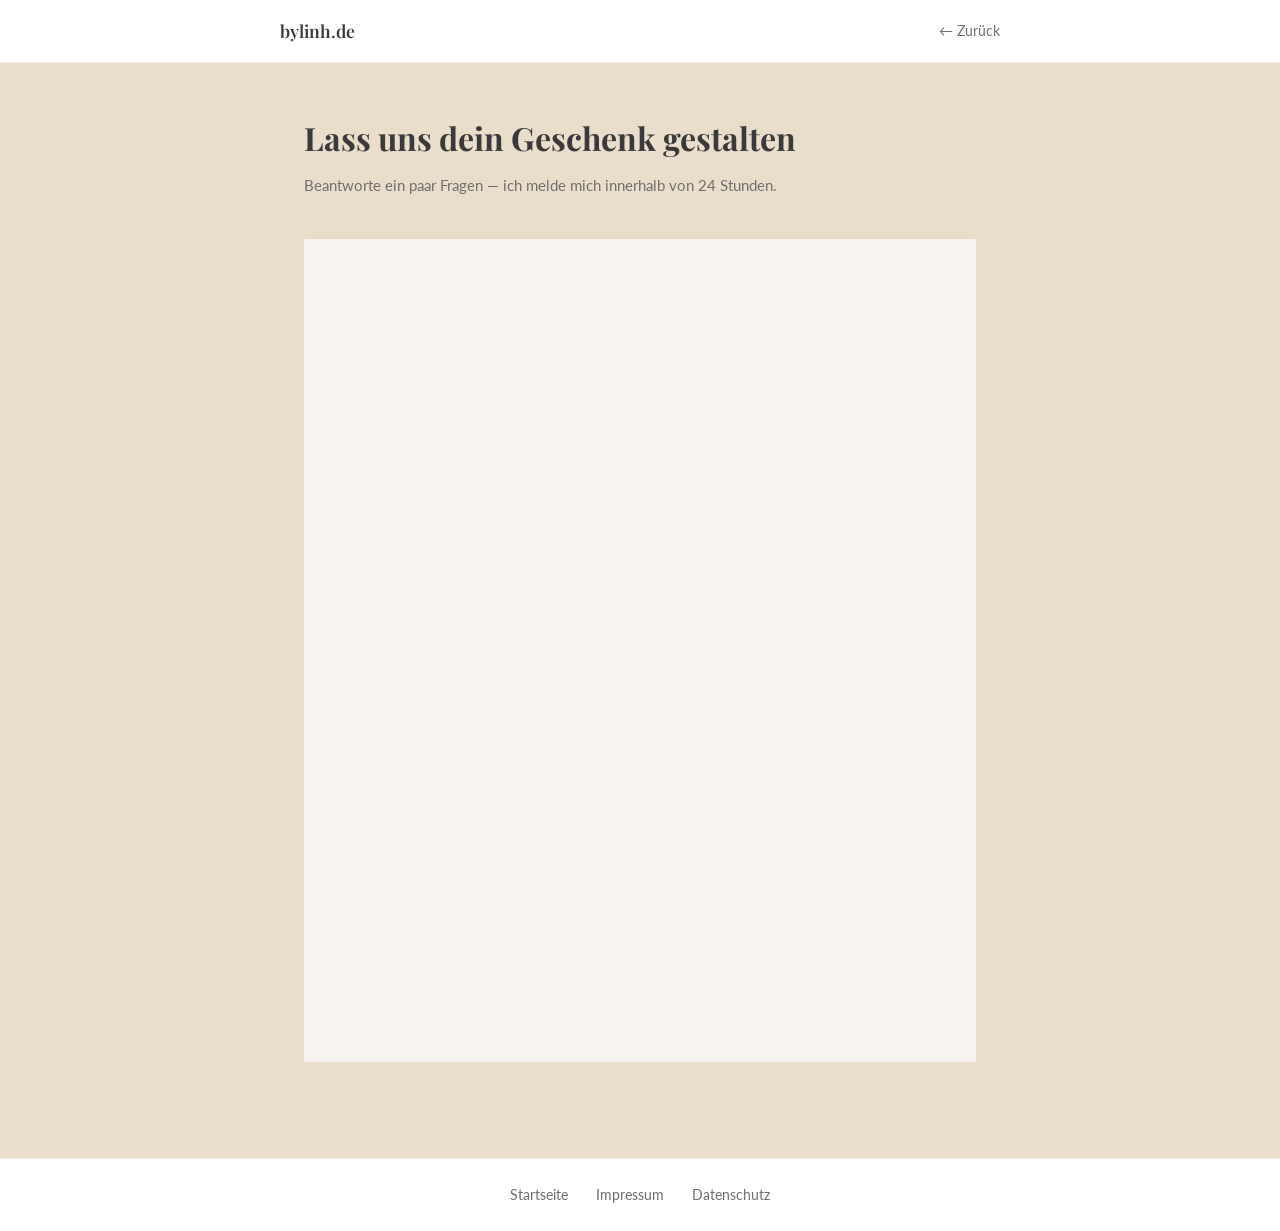
==== anfragen.html @ bba58c01 "Add anfragen.html for gift request form" ====
<!DOCTYPE html>
<html lang="de">
<head>
  <meta charset="UTF-8" />
  <meta name="viewport" content="width=device-width, initial-scale=1.0" />
  <title>Geschenk anfragen – bylinh.de</title>
  <link rel="preconnect" href="https://fonts.googleapis.com" />
  <link rel="preconnect" href="https://fonts.gstatic.com" crossorigin />
  <link href="https://fonts.googleapis.com/css2?family=Playfair+Display:wght@400;600&family=Lato:wght@300;400;700&display=swap" rel="stylesheet" />
  <style>
    *, *::before, *::after { box-sizing: border-box; margin: 0; padding: 0; }
    :root { --sand:#EADDCA; --creme:#F7F3EE; --dark:#3A3A3A; --mid:#6E6E6E; --olive:#556B2F; --terra:#C27A50; --hover-bg:#F0E8E1; --white:#FFFFFF; }
    @media (prefers-color-scheme: dark) {
      :root { --sand:#1A1612; --creme:#221E1A; --dark:#F0EBE3; --mid:#B0A898; --olive:#7A9A45; --terra:#D4926A; --hover-bg:#2A2420; --white:#2E2924; }
      nav, footer { background: #1E1A16 !important; }
    }
    body { font-family: 'Lato', sans-serif; background: var(--sand); color: var(--dark); font-size: 16px; line-height: 1.7; }
    h1, h2 { font-family: 'Playfair Display', serif; }
    a { color: var(--olive); text-decoration: none; }
    nav { background: var(--white); border-bottom: 1px solid var(--hover-bg); padding: 1rem 1.5rem; }
    .nav-inner { max-width: 720px; margin: 0 auto; display: flex; justify-content: space-between; align-items: center; }
    .nav-logo { font-family: 'Playfair Display', serif; font-size: 1.1rem; color: var(--dark); font-weight: 600; }
    .nav-back { font-size: 0.875rem; color: var(--mid); }
    .nav-back:hover { color: var(--olive); }
    main { max-width: 720px; margin: 0 auto; padding: 3rem 1.5rem; }
    h1 { font-size: 2rem; margin-bottom: 0.5rem; }
    .sub { color: var(--mid); font-size: 0.95rem; margin-bottom: 2.5rem; }
    .tally-wrap { background: var(--creme); border-radius: 2px; padding: 0.5rem; }
    footer { background: var(--white); border-top: 1px solid var(--hover-bg); padding: 1.5rem; text-align: center; font-size: 0.875rem; color: var(--mid); margin-top: 3rem; }
    footer a { color: var(--mid); margin: 0 0.75rem; }
    footer a:hover { color: var(--olive); }
  </style>
</head>
<body>
  <nav>
    <div class="nav-inner">
      <span class="nav-logo">bylinh.de</span>
      <a href="index.html" class="nav-back">← Zurück</a>
    </div>
  </nav>
  <main>
    <h1>Lass uns dein Geschenk gestalten</h1>
    <p class="sub">Beantworte ein paar Fragen — ich melde mich innerhalb von 24 Stunden.</p>
    <div class="tally-wrap">
      <iframe data-tally-src="https://tally.so/embed/wkBaRo?alignLeft=1&hideTitle=1&dynamicHeight=1" loading="lazy" width="100%" height="800" frameborder="0" marginheight="0" marginwidth="0" title="Geschenk anfragen"></iframe>
      <script>var d=document,w="https://tally.so/widgets/embed.js",v=function(){"undefined"!=typeof Tally?Tally.loadEmbeds():d.querySelectorAll("iframe[data-tally-src]:not([src])").forEach((function(e){e.src=e.dataset.tallySrc}))};if("undefined"!=typeof Tally)v();else if(d.querySelector('script[src="'+w+'"]')==null){var s=d.createElement("script");s.src=w,s.onload=v,s.onerror=v,d.body.appendChild(s);}</script>
    </div>
  </main>
  <footer>
    <a href="index.html">Startseite</a>
    <a href="impressum.html">Impressum</a>
    <a href="datenschutz.html">Datenschutz</a>
  </footer>
</body>
</html>
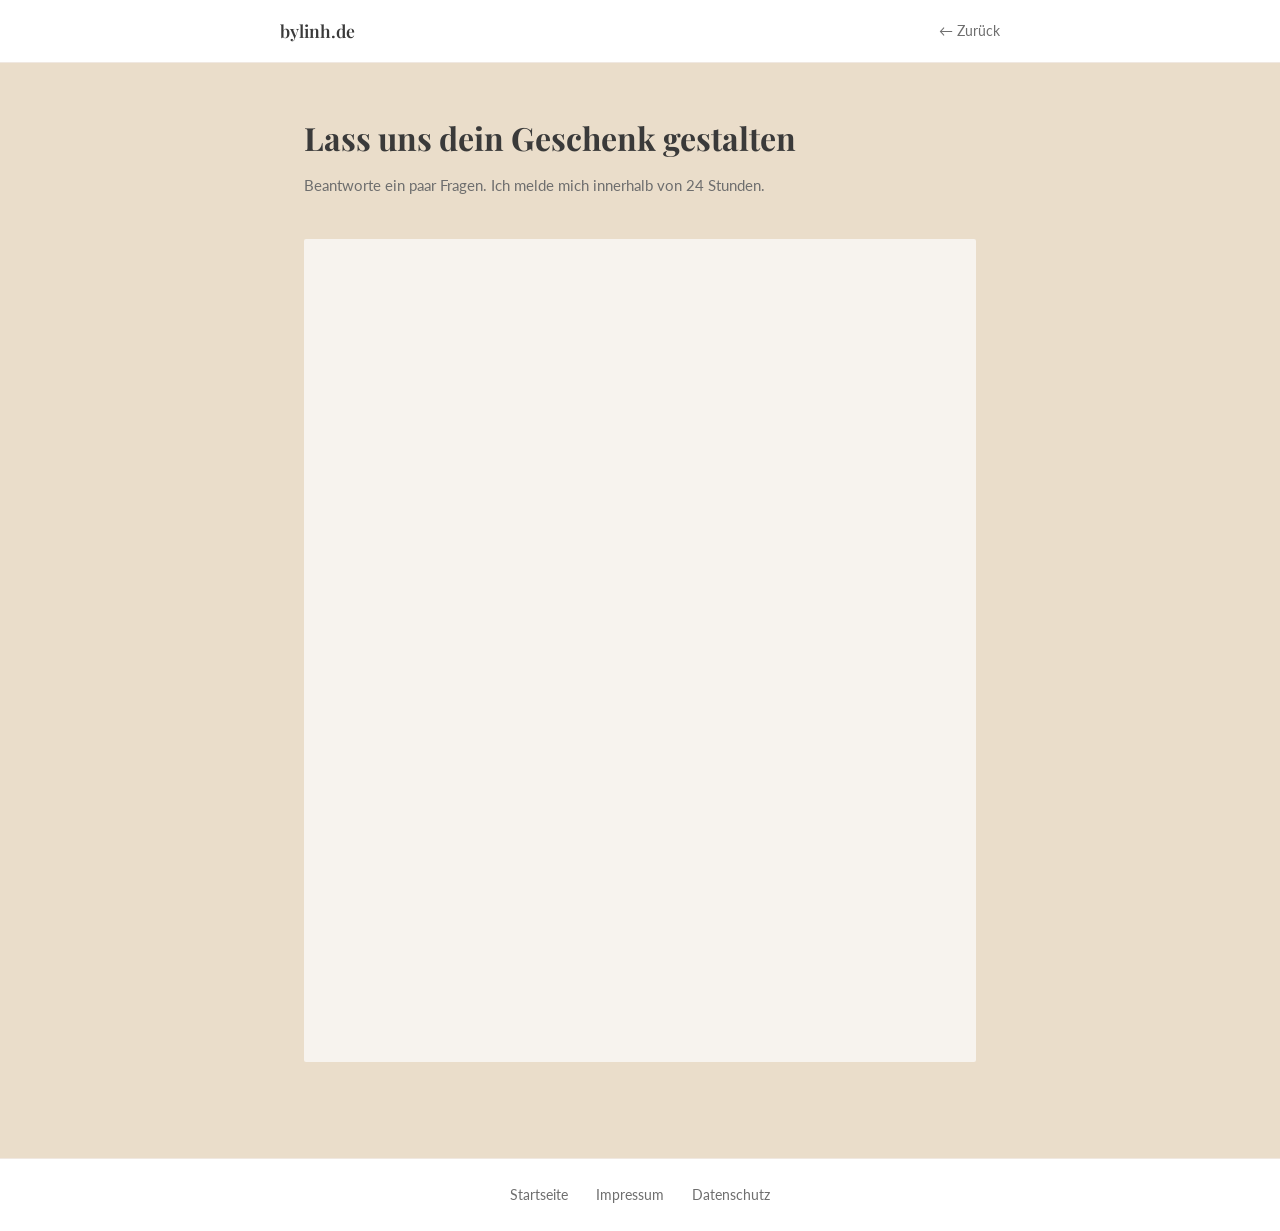
==== commit 49a586fd: "Umformulierungen und Readme" ====
--- a/anfragen.html
+++ b/anfragen.html
@@ -7,29 +7,8 @@
   <link rel="preconnect" href="https://fonts.googleapis.com" />
   <link rel="preconnect" href="https://fonts.gstatic.com" crossorigin />
   <link href="https://fonts.googleapis.com/css2?family=Playfair+Display:wght@400;600&family=Lato:wght@300;400;700&display=swap" rel="stylesheet" />
-  <style>
-    *, *::before, *::after { box-sizing: border-box; margin: 0; padding: 0; }
-    :root { --sand:#EADDCA; --creme:#F7F3EE; --dark:#3A3A3A; --mid:#6E6E6E; --olive:#556B2F; --terra:#C27A50; --hover-bg:#F0E8E1; --white:#FFFFFF; }
-    @media (prefers-color-scheme: dark) {
-      :root { --sand:#1A1612; --creme:#221E1A; --dark:#F0EBE3; --mid:#B0A898; --olive:#7A9A45; --terra:#D4926A; --hover-bg:#2A2420; --white:#2E2924; }
-      nav, footer { background: #1E1A16 !important; }
-    }
-    body { font-family: 'Lato', sans-serif; background: var(--sand); color: var(--dark); font-size: 16px; line-height: 1.7; }
-    h1, h2 { font-family: 'Playfair Display', serif; }
-    a { color: var(--olive); text-decoration: none; }
-    nav { background: var(--white); border-bottom: 1px solid var(--hover-bg); padding: 1rem 1.5rem; }
-    .nav-inner { max-width: 720px; margin: 0 auto; display: flex; justify-content: space-between; align-items: center; }
-    .nav-logo { font-family: 'Playfair Display', serif; font-size: 1.1rem; color: var(--dark); font-weight: 600; }
-    .nav-back { font-size: 0.875rem; color: var(--mid); }
-    .nav-back:hover { color: var(--olive); }
-    main { max-width: 720px; margin: 0 auto; padding: 3rem 1.5rem; }
-    h1 { font-size: 2rem; margin-bottom: 0.5rem; }
-    .sub { color: var(--mid); font-size: 0.95rem; margin-bottom: 2.5rem; }
-    .tally-wrap { background: var(--creme); border-radius: 2px; padding: 0.5rem; }
-    footer { background: var(--white); border-top: 1px solid var(--hover-bg); padding: 1.5rem; text-align: center; font-size: 0.875rem; color: var(--mid); margin-top: 3rem; }
-    footer a { color: var(--mid); margin: 0 0.75rem; }
-    footer a:hover { color: var(--olive); }
-  </style>
+  <link rel="stylesheet" href="assets/css/subpage.css" />
+  <style>h1 { margin-bottom: 0.5rem; }</style>
 </head>
 <body>
   <nav>
@@ -40,7 +19,7 @@
   </nav>
   <main>
     <h1>Lass uns dein Geschenk gestalten</h1>
-    <p class="sub">Beantworte ein paar Fragen — ich melde mich innerhalb von 24 Stunden.</p>
+    <p class="sub">Beantworte ein paar Fragen. Ich melde mich innerhalb von 24 Stunden.</p>
     <div class="tally-wrap">
       <iframe data-tally-src="https://tally.so/embed/wkBaRo?alignLeft=1&hideTitle=1&dynamicHeight=1" loading="lazy" width="100%" height="800" frameborder="0" marginheight="0" marginwidth="0" title="Geschenk anfragen"></iframe>
       <script>var d=document,w="https://tally.so/widgets/embed.js",v=function(){"undefined"!=typeof Tally?Tally.loadEmbeds():d.querySelectorAll("iframe[data-tally-src]:not([src])").forEach((function(e){e.src=e.dataset.tallySrc}))};if("undefined"!=typeof Tally)v();else if(d.querySelector('script[src="'+w+'"]')==null){var s=d.createElement("script");s.src=w,s.onload=v,s.onerror=v,d.body.appendChild(s);}</script>
--- a/assets/css/subpage.css
+++ b/assets/css/subpage.css
@@ -0,0 +1,76 @@
+*, *::before, *::after { box-sizing: border-box; margin: 0; padding: 0; }
+:root { --sand:#EADDCA; --creme:#F7F3EE; --dark:#3A3A3A; --mid:#6E6E6E; --olive:#556B2F; --terra:#C27A50; --hover-bg:#F0E8E1; --white:#FFFFFF; }
+@media (prefers-color-scheme: dark) {
+  :root { --sand:#1A1612; --creme:#221E1A; --dark:#F0EBE3; --mid:#B0A898; --olive:#7A9A45; --terra:#D4926A; --hover-bg:#2A2420; --white:#2E2924; }
+  nav, footer { background: #1E1A16 !important; }
+}
+body { font-family: 'Lato', sans-serif; background: var(--sand); color: var(--dark); font-size: 16px; line-height: 1.7; }
+h1, h2 { font-family: 'Playfair Display', serif; }
+a { color: var(--olive); text-decoration: none; }
+nav { background: var(--white); border-bottom: 1px solid var(--hover-bg); padding: 1rem 1.5rem; }
+.nav-inner { max-width: 720px; margin: 0 auto; display: flex; justify-content: space-between; align-items: center; }
+.nav-logo { font-family: 'Playfair Display', serif; font-size: 1.1rem; color: var(--dark); font-weight: 600; text-decoration: none; }
+.nav-back { font-size: 0.875rem; color: var(--mid); }
+.nav-back:hover { color: var(--olive); }
+main { max-width: 720px; margin: 0 auto; padding: 3rem 1.5rem; }
+h1 { font-size: 2rem; margin-bottom: 2rem; }
+h2 { font-size: 1.1rem; margin: 1.5rem 0 0.4rem; color: var(--dark); }
+p { color: var(--mid); margin-bottom: 0.5rem; }
+ul { color: var(--mid); padding-left: 1.5rem; margin-bottom: 0.5rem; }
+ul li { margin-bottom: 0.25rem; }
+footer { background: var(--white); border-top: 1px solid var(--hover-bg); padding: 1.5rem; text-align: center; font-size: 0.875rem; color: var(--mid); margin-top: 3rem; }
+footer a { color: var(--mid); margin: 0 0.75rem; }
+footer a:hover { color: var(--olive); }
+
+/* anfragen.html */
+.sub { color: var(--mid); font-size: 0.95rem; margin-bottom: 2.5rem; }
+.tally-wrap { background: var(--creme); border-radius: 2px; padding: 0.5rem; }
+
+/* Projekt-Seiten */
+.project-meta { font-size: 0.8rem; color: var(--terra); font-weight: 700; letter-spacing: 0.06em; text-transform: uppercase; margin-bottom: 0.5rem; }
+h1.project-title { margin-bottom: 0.4rem; }
+.project-tagline { font-style: italic; color: var(--mid); margin-bottom: 2rem; }
+.project-gallery { display: grid; grid-template-columns: repeat(2, 1fr); gap: 0.75rem; margin: 0 0 2rem; }
+.project-gallery.single { grid-template-columns: 1fr; }
+.project-gallery img { width: 100%; aspect-ratio: 1; object-fit: cover; border-radius: 2px; display: block; }
+.project-gallery.wide img { aspect-ratio: 4/3; }
+.project-body { margin-bottom: 2rem; }
+.project-body p { margin-bottom: 0.75rem; }
+.project-cta { margin-top: 2.5rem; padding-top: 2rem; border-top: 1px solid var(--hover-bg); }
+.project-cta p { margin-bottom: 1rem; }
+@media (max-width: 640px) {
+  .project-gallery { grid-template-columns: 1fr; }
+}
+
+/* Karussell */
+.carousel { position: relative; overflow: hidden; border-radius: 2px; margin: 0 0 2rem; background: var(--hover-bg); }
+.carousel-track { display: flex; transition: transform 0.35s ease; }
+.carousel-track img { min-width: 100%; max-width: 100%; height: 320px; object-fit: contain; display: block; flex-shrink: 0; }
+.carousel-btn { position: absolute; top: 50%; transform: translateY(-50%); background: rgba(0,0,0,0.35); border: none; color: #fff; font-size: 2.5rem; line-height: 1; padding: 0.25rem 0.75rem; cursor: pointer; transition: background 0.2s; z-index: 1; }
+.carousel-btn:hover { background: rgba(0,0,0,0.6); }
+.carousel-prev { left: 0; border-radius: 0 2px 2px 0; }
+.carousel-next { right: 0; border-radius: 2px 0 0 2px; }
+.carousel-dots { position: absolute; bottom: 0.75rem; left: 50%; transform: translateX(-50%); display: flex; gap: 0.4rem; }
+.carousel-dot { width: 8px; height: 8px; border-radius: 50%; background: rgba(0,0,0,0.25); cursor: pointer; transition: background 0.2s; }
+.carousel-dot.active { background: var(--olive); }
+/* Desktop: Karussell standardmäßig ausblenden */
+.mobile-only { display: none; }
+
+/* Mobil: Grid ausblenden, Karussell einblenden */
+@media (max-width: 640px) {
+  .project-gallery.desktop-only { display: none; }
+  .carousel.mobile-only { display: block; }
+  .carousel-track img { height: 260px; }
+}
+
+/* Lightbox */
+.lightbox { display: none; position: fixed; inset: 0; background: rgba(0,0,0,0.92); z-index: 1000; align-items: center; justify-content: center; }
+.lightbox.open { display: flex; }
+.lightbox img { max-width: 88vw; max-height: 88vh; object-fit: contain; border-radius: 2px; cursor: default; }
+.lightbox-close { position: absolute; top: 1rem; right: 1.25rem; background: none; border: none; color: #fff; font-size: 2.25rem; line-height: 1; cursor: pointer; opacity: 0.8; }
+.lightbox-close:hover { opacity: 1; }
+.lightbox-prev, .lightbox-next { position: absolute; top: 50%; transform: translateY(-50%); background: none; border: none; color: #fff; font-size: 3.5rem; line-height: 1; cursor: pointer; padding: 0 1rem; opacity: 0.7; user-select: none; }
+.lightbox-prev { left: 0; }
+.lightbox-next { right: 0; }
+.lightbox-prev:hover, .lightbox-next:hover { opacity: 1; }
+.lightbox-counter { position: absolute; bottom: 1.25rem; left: 50%; transform: translateX(-50%); color: #fff; font-size: 0.85rem; opacity: 0.7; font-family: 'Lato', sans-serif; }
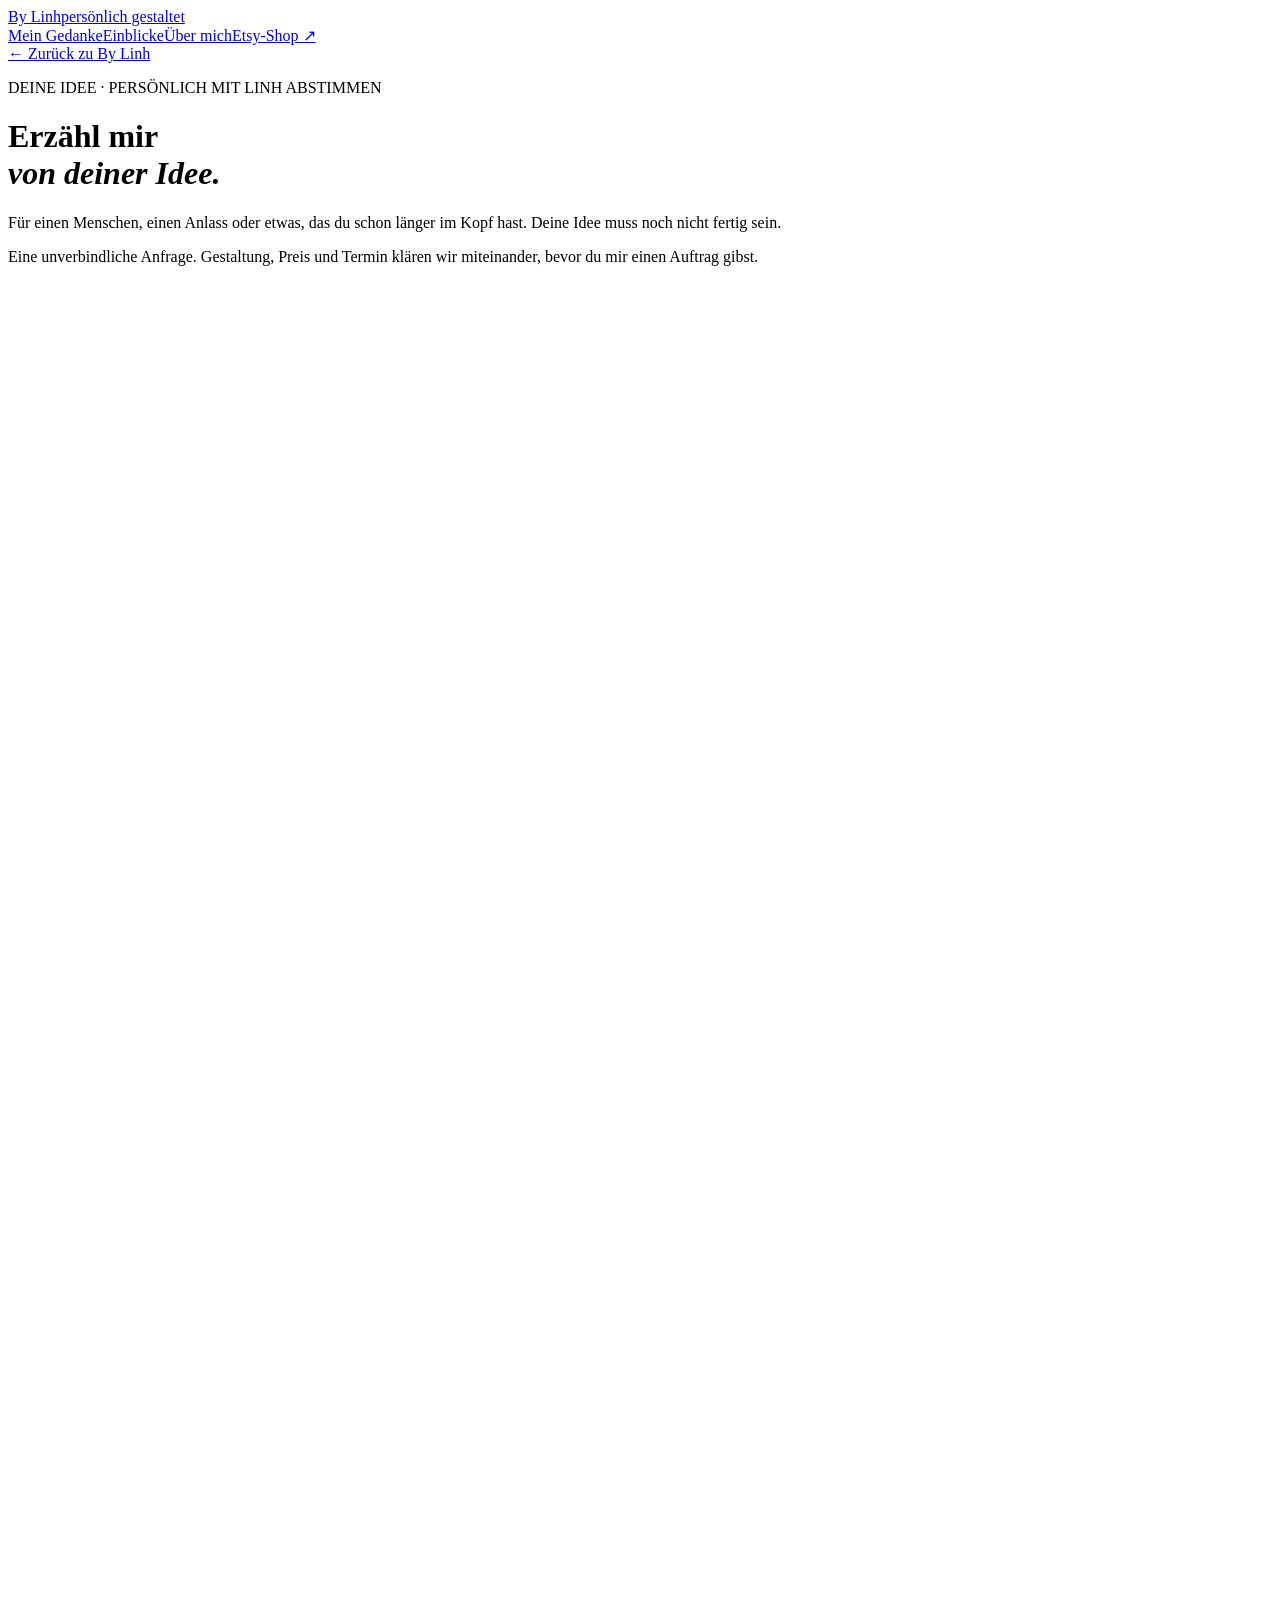
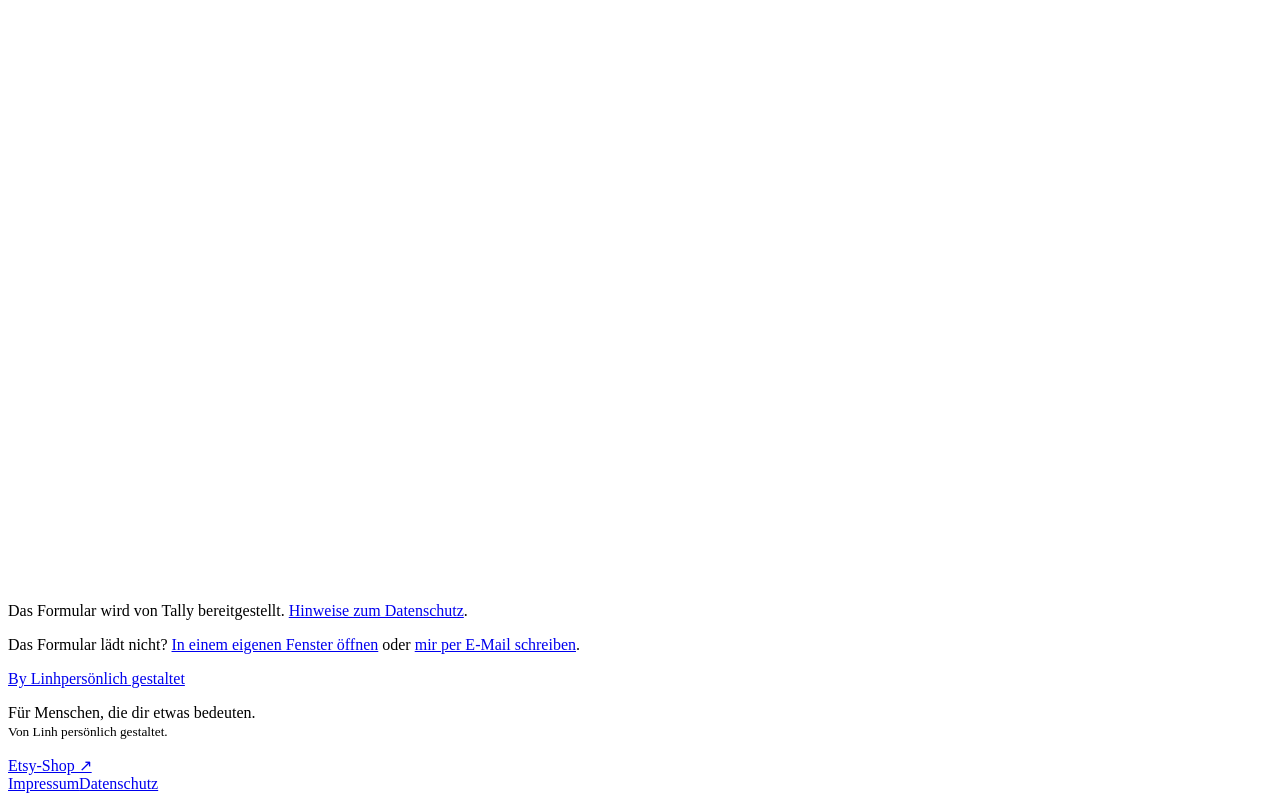
==== commit 234568c7: "Publish personal By Linh website redesign" ====
--- a/anfragen.html
+++ b/anfragen.html
@@ -1,34 +1 @@
-<!DOCTYPE html>
-<html lang="de">
-<head>
-  <meta charset="UTF-8" />
-  <meta name="viewport" content="width=device-width, initial-scale=1.0" />
-  <title>Geschenk anfragen – bylinh.de</title>
-  <link rel="preconnect" href="https://fonts.googleapis.com" />
-  <link rel="preconnect" href="https://fonts.gstatic.com" crossorigin />
-  <link href="https://fonts.googleapis.com/css2?family=Playfair+Display:wght@400;600&family=Lato:wght@300;400;700&display=swap" rel="stylesheet" />
-  <link rel="stylesheet" href="assets/css/subpage.css" />
-  <style>h1 { margin-bottom: 0.5rem; }</style>
-</head>
-<body>
-  <nav>
-    <div class="nav-inner">
-      <span class="nav-logo">bylinh.de</span>
-      <a href="index.html" class="nav-back">← Zurück</a>
-    </div>
-  </nav>
-  <main>
-    <h1>Lass uns dein Geschenk gestalten</h1>
-    <p class="sub">Beantworte ein paar Fragen. Ich melde mich innerhalb von 24 Stunden.</p>
-    <div class="tally-wrap">
-      <iframe data-tally-src="https://tally.so/embed/wkBaRo?alignLeft=1&hideTitle=1&dynamicHeight=1" loading="lazy" width="100%" height="800" frameborder="0" marginheight="0" marginwidth="0" title="Geschenk anfragen"></iframe>
-      <script>var d=document,w="https://tally.so/widgets/embed.js",v=function(){"undefined"!=typeof Tally?Tally.loadEmbeds():d.querySelectorAll("iframe[data-tally-src]:not([src])").forEach((function(e){e.src=e.dataset.tallySrc}))};if("undefined"!=typeof Tally)v();else if(d.querySelector('script[src="'+w+'"]')==null){var s=d.createElement("script");s.src=w,s.onload=v,s.onerror=v,d.body.appendChild(s);}</script>
-    </div>
-  </main>
-  <footer>
-    <a href="index.html">Startseite</a>
-    <a href="impressum.html">Impressum</a>
-    <a href="datenschutz.html">Datenschutz</a>
-  </footer>
-</body>
-</html>
+<!doctype html><html lang="de"><head><meta charset="utf-8"><meta name="viewport" content="width=device-width,initial-scale=1"><meta name="description" content="Erzähl Linh von deiner persönlichen Geschenkidee. Unverbindlich anfragen und Gestaltung, Preis und Termin gemeinsam klären."><title>Deine Idee anfragen — By Linh</title><link rel="stylesheet" href="assets/css/style.css"><link rel="stylesheet" href="assets/css/mobile.css?v=1"></head><body><header><a class="wordmark" href="index.html">By Linh<span>persönlich gestaltet</span></a><nav aria-label="Hauptnavigation"><a href="index.html#gedanke">Mein Gedanke</a><a href="index.html#arbeiten">Einblicke</a><a href="index.html#linh">Über mich</a><a class="nav-shop" href="https://bylinhde.etsy.com" target="_blank" rel="noopener">Etsy-Shop ↗</a></nav></header><main class="request-page wrap"><a class="text-link" href="index.html">← Zurück zu By Linh</a><div class="request-heading"><p class="eyebrow">DEINE IDEE · PERSÖNLICH MIT LINH ABSTIMMEN</p><h1>Erzähl mir<br><em>von deiner Idee.</em></h1><p>Für einen Menschen, einen Anlass oder etwas, das du schon länger im Kopf hast. Deine Idee muss noch nicht fertig sein.</p><p class="small-note">Eine unverbindliche Anfrage. Gestaltung, Preis und Termin klären wir miteinander, bevor du mir einen Auftrag gibst.</p></div><div class="inquiry-form"><iframe data-tally-src="https://tally.so/embed/LD9jpO?alignLeft=1&amp;hideTitle=1&amp;transparentBackground=1&amp;dynamicHeight=1" loading="lazy" width="100%" height="1900" frameborder="0" title="Deine unverbindliche Anfrage an By Linh"></iframe></div><p class="small-note">Das Formular wird von Tally bereitgestellt. <a href="datenschutz.html">Hinweise zum Datenschutz</a>.</p><p class="small-note">Das Formular lädt nicht? <a href="https://tally.so/r/LD9jpO" target="_blank" rel="noopener">In einem eigenen Fenster öffnen</a> oder <a href="mailto:bylinh.creative@gmail.com?subject=Meine%20individuelle%20Geschenkidee">mir per E-Mail schreiben</a>.</p></main><footer class="wrap"><div class="footer-top"><a class="wordmark" href="index.html">By Linh<span>persönlich gestaltet</span></a><p>Für Menschen, die dir etwas bedeuten.<br><small>Von Linh persönlich gestaltet.</small></p><a href="https://bylinhde.etsy.com" target="_blank" rel="noopener">Etsy-Shop ↗</a></div><div class="footer-bottom"><div><a href="impressum.html">Impressum</a><a href="datenschutz.html">Datenschutz</a></div></div></footer><script async src="https://tally.so/widgets/embed.js"></script></body></html>
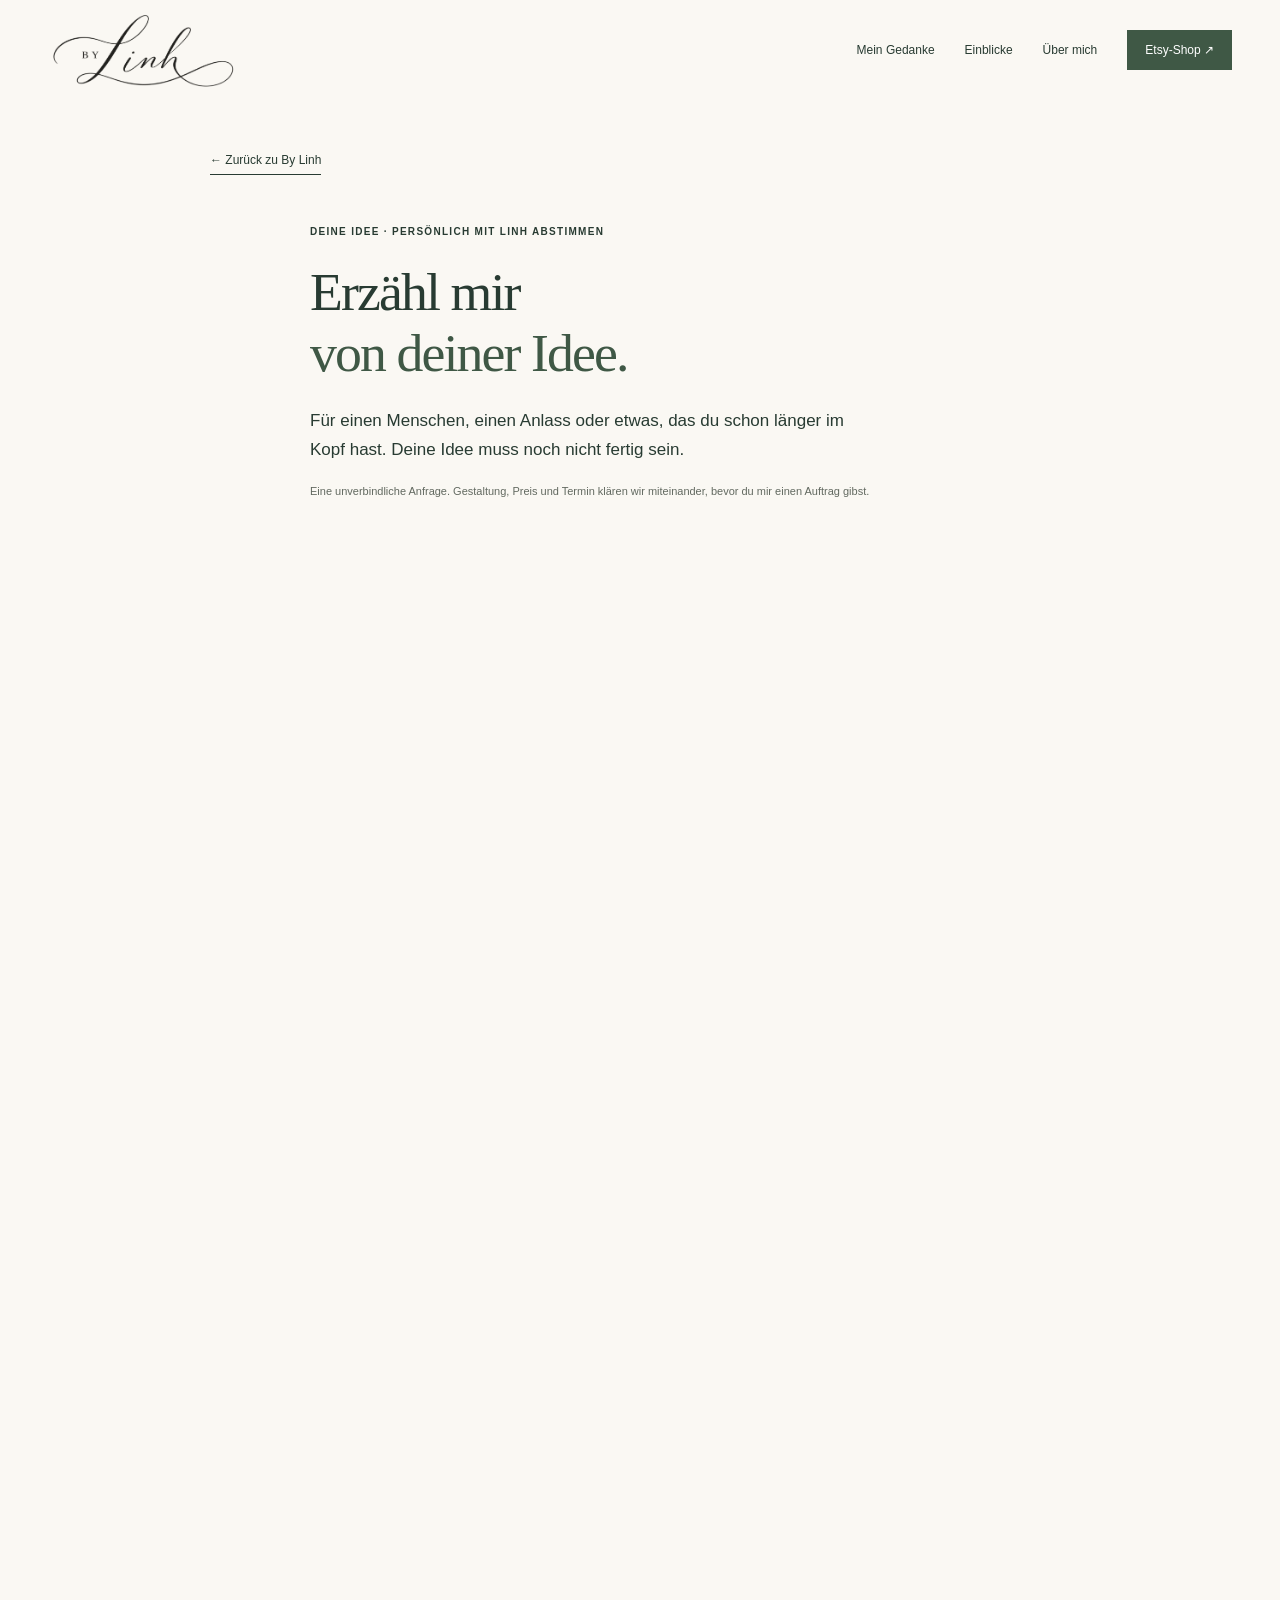
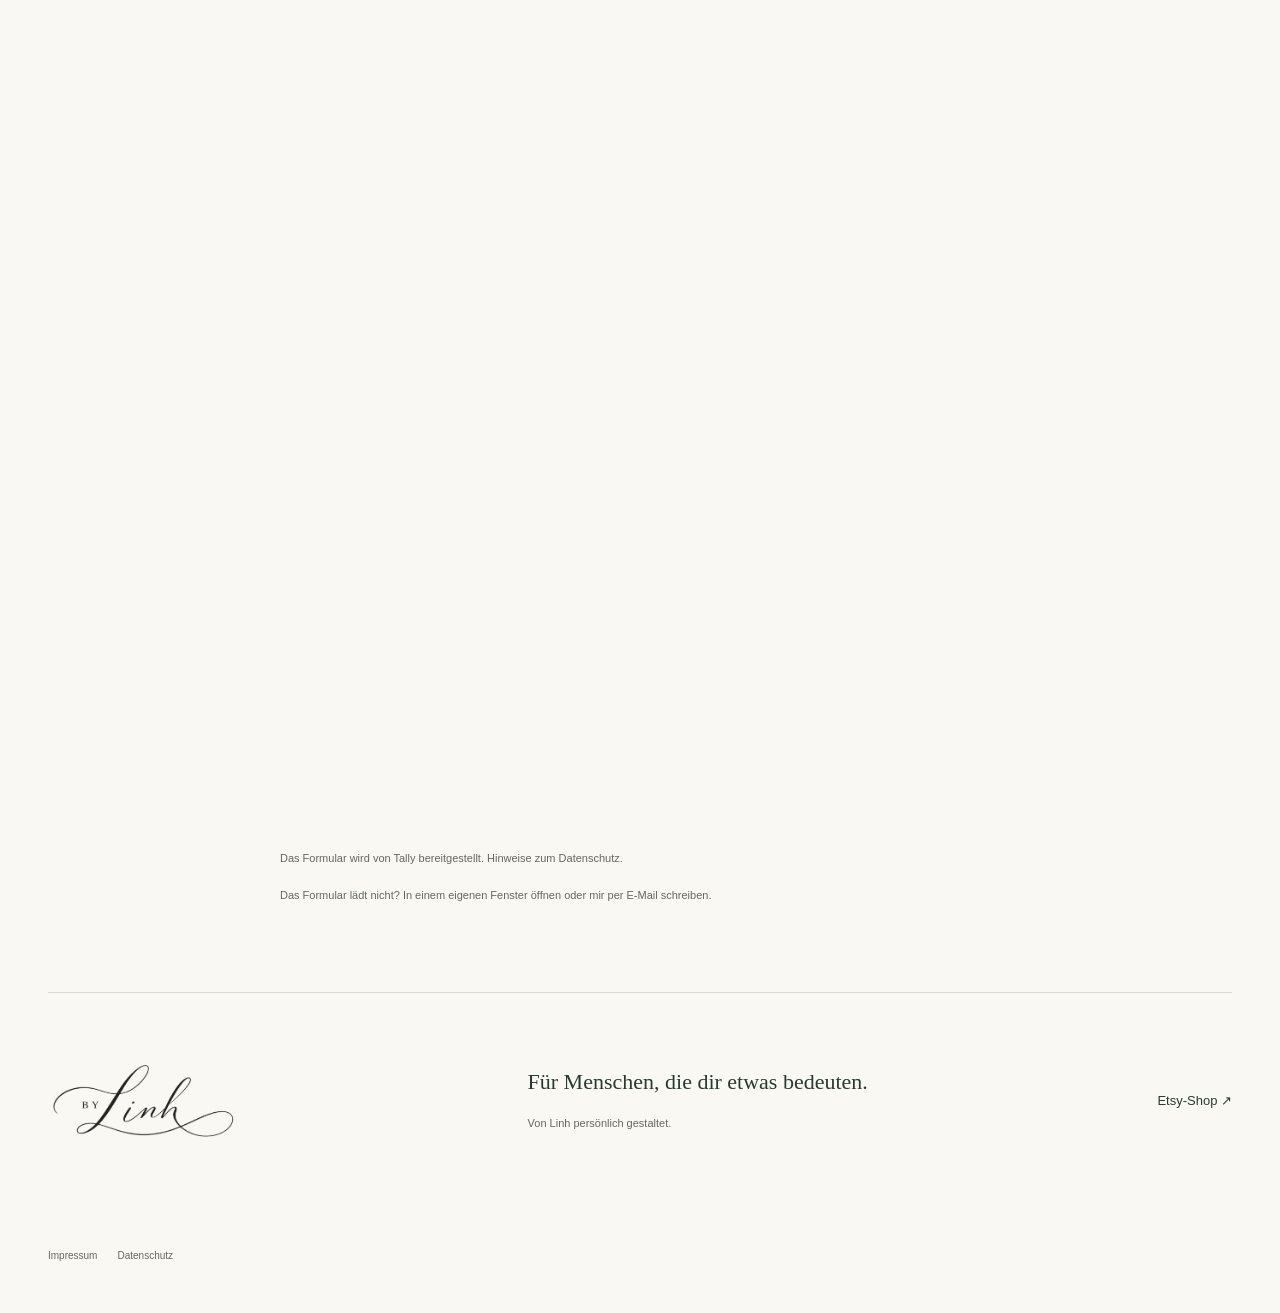
==== commit a15ba6cc: "Use supplied By Linh logo across main pages" ====
--- a/anfragen.html
+++ b/anfragen.html
@@ -1 +1 @@
-<!doctype html><html lang="de"><head><meta charset="utf-8"><meta name="viewport" content="width=device-width,initial-scale=1"><meta name="description" content="Erzähl Linh von deiner persönlichen Geschenkidee. Unverbindlich anfragen und Gestaltung, Preis und Termin gemeinsam klären."><title>Deine Idee anfragen — By Linh</title><link rel="stylesheet" href="assets/css/style.css"><link rel="stylesheet" href="assets/css/mobile.css?v=1"></head><body><header><a class="wordmark" href="index.html">By Linh<span>persönlich gestaltet</span></a><nav aria-label="Hauptnavigation"><a href="index.html#gedanke">Mein Gedanke</a><a href="index.html#arbeiten">Einblicke</a><a href="index.html#linh">Über mich</a><a class="nav-shop" href="https://bylinhde.etsy.com" target="_blank" rel="noopener">Etsy-Shop ↗</a></nav></header><main class="request-page wrap"><a class="text-link" href="index.html">← Zurück zu By Linh</a><div class="request-heading"><p class="eyebrow">DEINE IDEE · PERSÖNLICH MIT LINH ABSTIMMEN</p><h1>Erzähl mir<br><em>von deiner Idee.</em></h1><p>Für einen Menschen, einen Anlass oder etwas, das du schon länger im Kopf hast. Deine Idee muss noch nicht fertig sein.</p><p class="small-note">Eine unverbindliche Anfrage. Gestaltung, Preis und Termin klären wir miteinander, bevor du mir einen Auftrag gibst.</p></div><div class="inquiry-form"><iframe data-tally-src="https://tally.so/embed/LD9jpO?alignLeft=1&amp;hideTitle=1&amp;transparentBackground=1&amp;dynamicHeight=1" loading="lazy" width="100%" height="1900" frameborder="0" title="Deine unverbindliche Anfrage an By Linh"></iframe></div><p class="small-note">Das Formular wird von Tally bereitgestellt. <a href="datenschutz.html">Hinweise zum Datenschutz</a>.</p><p class="small-note">Das Formular lädt nicht? <a href="https://tally.so/r/LD9jpO" target="_blank" rel="noopener">In einem eigenen Fenster öffnen</a> oder <a href="mailto:bylinh.creative@gmail.com?subject=Meine%20individuelle%20Geschenkidee">mir per E-Mail schreiben</a>.</p></main><footer class="wrap"><div class="footer-top"><a class="wordmark" href="index.html">By Linh<span>persönlich gestaltet</span></a><p>Für Menschen, die dir etwas bedeuten.<br><small>Von Linh persönlich gestaltet.</small></p><a href="https://bylinhde.etsy.com" target="_blank" rel="noopener">Etsy-Shop ↗</a></div><div class="footer-bottom"><div><a href="impressum.html">Impressum</a><a href="datenschutz.html">Datenschutz</a></div></div></footer><script async src="https://tally.so/widgets/embed.js"></script></body></html>+<!doctype html><html lang="de"><head><meta charset="utf-8"><meta name="viewport" content="width=device-width,initial-scale=1"><meta name="description" content="Erzähl Linh von deiner persönlichen Geschenkidee. Unverbindlich anfragen und Gestaltung, Preis und Termin gemeinsam klären."><title>Deine Idee anfragen — By Linh</title><link rel="stylesheet" href="assets/css/style.css?v=20261118-logo"><link rel="stylesheet" href="assets/css/mobile.css?v=1"></head><body><header><a class="wordmark" href="index.html" aria-label="By Linh – Startseite"><img class="brand-logo" src="assets/images/by-linh-logo.png" width="1774" height="887" alt="By Linh"></a><nav aria-label="Hauptnavigation"><a href="index.html#gedanke">Mein Gedanke</a><a href="index.html#arbeiten">Einblicke</a><a href="index.html#linh">Über mich</a><a class="nav-shop" href="https://bylinhde.etsy.com" target="_blank" rel="noopener">Etsy-Shop ↗</a></nav></header><main class="request-page wrap"><a class="text-link" href="index.html">← Zurück zu By Linh</a><div class="request-heading"><p class="eyebrow">DEINE IDEE · PERSÖNLICH MIT LINH ABSTIMMEN</p><h1>Erzähl mir<br><em>von deiner Idee.</em></h1><p>Für einen Menschen, einen Anlass oder etwas, das du schon länger im Kopf hast. Deine Idee muss noch nicht fertig sein.</p><p class="small-note">Eine unverbindliche Anfrage. Gestaltung, Preis und Termin klären wir miteinander, bevor du mir einen Auftrag gibst.</p></div><div class="inquiry-form"><iframe data-tally-src="https://tally.so/embed/LD9jpO?alignLeft=1&amp;hideTitle=1&amp;transparentBackground=1&amp;dynamicHeight=1" loading="lazy" width="100%" height="1900" frameborder="0" title="Deine unverbindliche Anfrage an By Linh"></iframe></div><p class="small-note">Das Formular wird von Tally bereitgestellt. <a href="datenschutz.html">Hinweise zum Datenschutz</a>.</p><p class="small-note">Das Formular lädt nicht? <a href="https://tally.so/r/LD9jpO" target="_blank" rel="noopener">In einem eigenen Fenster öffnen</a> oder <a href="mailto:bylinh.creative@gmail.com?subject=Meine%20individuelle%20Geschenkidee">mir per E-Mail schreiben</a>.</p></main><footer class="wrap"><div class="footer-top"><a class="wordmark" href="index.html" aria-label="By Linh – Startseite"><img class="brand-logo" src="assets/images/by-linh-logo.png" width="1774" height="887" alt="By Linh"></a><p>Für Menschen, die dir etwas bedeuten.<br><small>Von Linh persönlich gestaltet.</small></p><a href="https://bylinhde.etsy.com" target="_blank" rel="noopener">Etsy-Shop ↗</a></div><div class="footer-bottom"><div><a href="impressum.html">Impressum</a><a href="datenschutz.html">Datenschutz</a></div></div></footer><script async src="https://tally.so/widgets/embed.js"></script></body></html>
--- a/assets/css/style.css
+++ b/assets/css/style.css
@@ -0,0 +1,56 @@
+:root{--paper:#faf8f3;--ink:#283b32;--muted:#626960;--line:#d7dbd0;--sage:#e8ece1;--olive:#3f5845;--peach:#eee1d3;--serif:Georgia,'Times New Roman',serif}*{box-sizing:border-box}html{scroll-behavior:smooth;scroll-padding-top:100px}body{margin:0;background:var(--paper);color:var(--ink);font-family:'Segoe UI',Arial,sans-serif;font-size:16px;line-height:1.7}a{color:inherit;text-decoration:none}button,a,summary{-webkit-tap-highlight-color:transparent}a:focus-visible,summary:focus-visible{outline:3px solid #9f6a40;outline-offset:5px}img{display:block;width:100%;height:100%;object-fit:cover}p{margin:0 0 1.1rem}h1,h2,h3{margin:0;font-weight:400}h1,h2{font-family:var(--serif);letter-spacing:-.045em;line-height:1.08}h1{font-size:clamp(49px,5.4vw,78px)}h2{font-size:clamp(36px,3.6vw,51px)}em{font-weight:400;color:#61765f}h3{font-size:22px;line-height:1.35}.wrap{width:min(1180px,calc(100% - 100px));margin:auto}.preview{padding:7px 30px;text-align:center;font-size:10px;letter-spacing:.12em;background:#e5e7dd;color:#465344}.preview span{margin-left:20px;letter-spacing:0}header{width:min(1300px,calc(100% - 80px));height:108px;margin:auto;display:flex;align-items:center;justify-content:space-between;border-bottom:1px solid var(--line)}.wordmark{font-family:var(--serif);font-size:38px;line-height:1;letter-spacing:-.06em}.wordmark span{display:block;font-family:'Segoe UI',sans-serif;font-size:9px;letter-spacing:.2em;margin-top:10px;text-transform:uppercase}nav{display:flex;gap:35px;align-items:center;font-size:13px}nav a:hover,.text-link:hover{color:#7e583e}.nav-shop{border-bottom:1px solid var(--ink);padding:7px 0}.hero{padding:75px 0 95px;display:grid;grid-template-columns:1.05fr 1fr;gap:70px;align-items:center}.eyebrow{font-size:10px;font-weight:650;letter-spacing:.2em;margin-bottom:26px}.hero h1{margin-bottom:26px}.hero-copy>p:not(.eyebrow):not(.small-note){max-width:445px;color:var(--muted);font-size:15px}.hero-copy p.intro{font-size:19px!important;line-height:1.65;color:var(--ink)!important}.actions{display:flex;flex-direction:column;align-items:flex-start;gap:20px;margin-top:28px}.button{display:inline-flex;align-items:center;justify-content:space-between;gap:35px;padding:16px 23px;font-size:13px;font-weight:600;border:1px solid var(--olive);transition:background .2s}.primary{background:var(--olive);color:white}.primary:hover{background:#2c4231}.text-link{font-size:13px;font-weight:650;display:inline-flex;align-items:center;gap:28px;border-bottom:1px solid;padding-bottom:4px}.small-note{font-size:11px;color:var(--muted);margin-top:17px}.hero-visual{position:relative;height:620px;margin-right:16px}.hero-visual>img{border-radius:150px 4px 4px 4px;object-position:45% 50%}.image-note{position:absolute;bottom:22px;left:-24px;background:var(--paper);padding:18px 25px;box-shadow:0 8px 30px #26352a0b;max-width:320px}.image-note span{display:block;font-size:12px;color:var(--muted)}.image-note strong{font-family:var(--serif);font-size:21px;font-weight:400}.vertical-note{position:absolute;right:-31px;top:50%;writing-mode:vertical-rl;font-size:9px;letter-spacing:.2em}.thought{padding:65px 0 85px;border-top:1px solid var(--line)}.thought h2{font-size:clamp(30px,3.5vw,49px);max-width:940px}.thought-bottom{display:flex;gap:25px;align-items:flex-start;margin-top:35px;margin-left:auto;width:54%}.thought-bottom p{font-size:14px;color:var(--muted)}.paths{background:var(--sage);padding:85px 0 95px}.section-heading{display:flex;justify-content:space-between;align-items:flex-end;gap:55px;margin-bottom:45px}.section-heading>p{max-width:340px;color:var(--muted);font-size:14px;margin:0}.path-grid{display:grid;grid-template-columns:1.5fr 1fr;gap:25px}.catalog{background:var(--paper);display:flex;flex-direction:column}.path-photo{height:330px;overflow:hidden}.path-photo img{object-position:center 50%}.path-copy{padding:30px 35px 35px}.step-label{font-size:9px;letter-spacing:.15em;display:block;margin-bottom:12px}.path-copy h3,.custom h3{font-family:var(--serif);font-size:34px;letter-spacing:-.03em;margin-bottom:15px}.path-copy p,.custom p{font-size:14px;color:var(--muted)}.path-copy .text-link{margin-top:10px}.custom{border:1px solid #bac4b4;padding:36px;display:flex;flex-direction:column;justify-content:space-between}.custom-bottom{margin-top:45px}.handwritten{font-family:var(--serif);font-style:italic;font-size:23px!important;color:var(--ink)!important;line-height:1.4}.custom small{display:block;font-size:11px;margin-top:12px;color:var(--muted)}.values{padding:100px 0;display:grid;grid-template-columns:1fr 1fr;gap:70px}.value-list article{display:flex;gap:25px;border-bottom:1px solid var(--line);padding:22px 0}.value-list article:first-child{padding-top:0}.value-list article>span{font-size:11px;color:#7e8876;padding-top:5px}.value-list h3{font-size:19px;margin-bottom:8px}.value-list p{font-size:14px;color:var(--muted);margin:0}.portfolio{padding:35px 0 95px}.project-grid{display:grid;grid-template-columns:repeat(3,1fr);gap:45px 25px}.project-grid article img{height:285px;background:var(--peach);transition:transform .4s}.project-grid article>div{padding-top:19px}.project-grid article span{font-size:9px;letter-spacing:.13em;color:var(--muted)}.project-grid h3{font-family:var(--serif);font-size:24px;margin:8px 0;letter-spacing:-.02em}.project-grid p{font-size:13px;color:var(--muted);line-height:1.55}.portfolio-end{margin-top:45px;border-top:1px solid var(--line);padding-top:30px;display:flex;justify-content:space-between;align-items:center}.portfolio-end p{font-family:var(--serif);font-size:24px;line-height:1.4;margin:0}.about{background:var(--peach);padding:85px 0}.about-grid{display:grid;grid-template-columns:.8fr 1fr;gap:110px;align-items:center}.portrait{max-width:340px}.portrait img{height:400px;object-position:center 35%;border-radius:3px 100px 3px 3px}.portrait>span{display:block;font-size:11px;margin-top:14px;color:var(--muted)}.about h2{margin-bottom:25px}.about p:not(.eyebrow){font-size:14px}.about-lead{font-family:var(--serif);font-size:23px!important;line-height:1.5}.about .text-link{margin-top:12px}.inquiry{text-align:center;padding:100px 0 85px}.inquiry-intro{max-width:620px;margin:27px auto 40px;color:var(--muted);font-size:15px}.process{display:grid;grid-template-columns:repeat(3,1fr);max-width:850px;margin:45px auto}.process>div{padding:10px 25px;border-right:1px solid var(--line)}.process>div:last-child{border:0}.process span{font-size:10px;color:#7b886e}.process h3{font-family:var(--serif);font-size:27px;margin:10px 0}.process p{font-size:13px;color:var(--muted)}.faq{max-width:800px;padding-bottom:100px}.faq h2{margin-bottom:35px}.faq details{border-bottom:1px solid var(--line);padding:20px 0}.faq summary{cursor:pointer;list-style:none;display:flex;justify-content:space-between;font-size:15px;gap:20px}.faq summary::-webkit-details-marker{display:none}.faq details[open] summary span{transform:rotate(45deg)}.faq details p{font-size:14px;max-width:690px;padding-top:16px;color:var(--muted);margin:0}.faq details a{text-decoration:underline}footer{border-top:1px solid var(--line);padding:40px 0 25px}.footer-top{display:flex;justify-content:space-between;align-items:center;gap:30px}.footer-top p{font-family:var(--serif);font-size:20px;margin:0}.footer-top>a:last-child{font-size:13px}.footer-bottom{display:flex;justify-content:space-between;margin-top:40px;font-size:10px;color:var(--muted);gap:20px}.footer-bottom div{display:flex;gap:20px}@media(min-width:1600px){.hero-visual{height:670px}}@media(max-width:1050px){.wrap{width:calc(100% - 60px)}header{width:calc(100% - 60px)}.hero{gap:40px}.hero-visual{height:590px}.project-grid article img{height:240px}.about-grid{gap:60px}}@media(max-width:760px){.wrap{width:calc(100% - 40px)}.preview{font-size:8px;padding:6px 12px}.preview span{display:none}header{width:calc(100% - 40px);height:85px}.wordmark{font-size:31px}.wordmark span{font-size:7px}nav{gap:18px;font-size:11px}nav a:first-child,nav a:nth-child(3){display:none}.hero{padding:40px 0 55px;grid-template-columns:1fr;gap:35px}.hero h1{font-size:58px}.hero h1 br:last-child{display:none}.hero-copy>p:not(.eyebrow):not(.small-note){max-width:none}.hero-visual{height:440px;margin:0 16px 0 12px}.hero-visual>img{border-top-left-radius:110px}.image-note{left:-12px;bottom:20px;padding:14px 18px}.image-note strong{font-size:20px}.eyebrow{font-size:9px;margin-bottom:20px}.thought{padding:45px 0 55px}.thought h2{font-size:32px;line-height:1.2}.thought-bottom{width:100%;margin-top:25px}.paths{padding:55px 0}.section-heading{display:block;margin-bottom:30px}.section-heading>p{max-width:none;margin-top:22px}.path-grid{grid-template-columns:1fr}.path-photo{height:300px}.path-copy{padding:26px}.custom{padding:28px}.custom-bottom{margin-top:25px}.values{grid-template-columns:1fr;padding:60px 0;gap:35px}.portfolio{padding:15px 0 55px}.project-grid{grid-template-columns:1fr 1fr;gap:25px 16px}.project-grid article img{height:200px}.project-grid article span{font-size:8px}.project-grid h3{font-size:21px}.project-grid p{font-size:12px}.portfolio-end{align-items:flex-start;gap:22px;flex-direction:column}.portfolio-end p{font-size:23px}.about{padding:55px 0}.about-grid{grid-template-columns:1fr;gap:35px}.portrait{max-width:250px}.portrait img{height:290px}.inquiry{padding:65px 0 45px}.process{grid-template-columns:1fr;text-align:left;margin:25px auto}.process>div{border-right:0;border-bottom:1px solid var(--line);padding:15px 0}.process h3{display:inline;margin-left:14px;font-size:25px}.process p{margin:7px 0 0 32px}.faq{padding-bottom:60px}.footer-top{flex-wrap:wrap}.footer-top p{width:100%;order:3;font-size:19px}.footer-bottom{flex-direction:column;margin-top:25px}.footer-bottom span{font-size:9px}}@media(max-width:390px){.hero h1{font-size:49px}.project-grid{grid-template-columns:1fr}.project-grid article img{height:310px}.hero-visual{height:370px}.button{gap:18px;padding:15px 18px}}@media(prefers-reduced-motion:reduce){html{scroll-behavior:auto}*{transition:none!important}}
+
+/* Vietnamese accents */
+.viet-greeting{font-family:var(--serif);font-size:18px!important;color:var(--ink)!important;margin-bottom:20px}.viet-greeting [lang]{font-style:italic;color:#61765f}.viet-line{display:flex;align-items:baseline;gap:20px;margin-bottom:25px}.viet-line [lang]{font-family:var(--serif);font-style:italic;font-size:26px;color:#61765f}.viet-line>span:last-child{font-size:12px;color:var(--muted)}.footer-top p [lang]{font-style:italic;color:#61765f}.footer-top p small{font-family:Segoe UI,Arial,sans-serif;font-size:11px;color:var(--muted)}@media(max-width:760px){.viet-line{align-items:flex-start;flex-direction:column;gap:2px}.viet-line [lang]{font-size:24px}}
+
+/* Legal subpages */
+.legal-title{padding:55px 0 45px;border-bottom:1px solid var(--line)}.legal-title>.text-link{font-size:12px;margin-bottom:40px}.legal-title .eyebrow{margin-bottom:18px}.legal-title h1{font-size:clamp(38px,5vw,65px);overflow-wrap:anywhere}.legal-layout{display:grid;grid-template-columns:250px minmax(0,1fr);gap:85px;padding:50px 0 100px}.legal-layout aside{align-self:start;position:sticky;top:30px}.legal-layout aside>a{display:block;font-size:12px;color:var(--muted);margin:0 0 14px;line-height:1.5}.legal-layout aside>a:hover{text-decoration:underline}.legal-other{padding-top:20px;margin-top:25px;border-top:1px solid var(--line);font-size:12px}.legal-content{max-width:720px;overflow-wrap:anywhere}.legal-content h2{font-family:var(--serif);font-size:27px;line-height:1.3;letter-spacing:-.025em;margin:38px 0 15px;scroll-margin-top:30px}.legal-content h2:first-child{margin-top:0}.legal-content p,.legal-content li{font-size:15px;color:var(--muted);line-height:1.9}.legal-content p{margin-bottom:20px}.legal-content a{text-decoration:underline;text-underline-offset:3px;color:var(--ink)}.legal-content ul{padding-left:20px;margin:0 0 22px}.legal-content li{padding-left:4px}@media(max-width:760px){.legal-title{padding:35px 0}.legal-title>.text-link{margin-bottom:30px}.legal-layout{grid-template-columns:1fr;gap:35px;padding:30px 0 60px}.legal-layout aside{position:static;padding-bottom:20px;border-bottom:1px solid var(--line)}.legal-layout aside>a{display:inline-block;margin:0 16px 10px 0}.legal-other{padding-top:12px;margin-top:10px}.legal-content h2{font-size:25px}.legal-content p,.legal-content li{font-size:15px}}
+
+.legal-review-note{background:#eee1d3;border-left:3px solid #916947;padding:18px 22px;font-size:13px;margin-top:25px}.legal-review-note strong{display:block}.legal-review-note a{text-decoration:underline}
+
+/* 08.11.2026 — editorial composition inspired by Dumae; existing By Linh palette */
+:root{--paper:#faf8f3;--ink:#283b32;--olive:#3f5845;--sage:#e8ece1;--peach:#eee1d3;--line:#d7dbd0}
+body{font-family:'Segoe UI',Arial,sans-serif;font-size:16px;line-height:1.7}
+.wrap{width:min(1280px,calc(100% - 96px))}
+.preview{background:var(--peach);font-size:10px;padding:8px 20px;letter-spacing:.08em}
+header{height:100px;width:calc(100% - 96px);max-width:1440px;border:0}
+.wordmark{font-size:36px;letter-spacing:-.045em}.wordmark span{font-size:8px;letter-spacing:.17em}
+nav{gap:30px;font-size:12px}.nav-shop{border:0;background:var(--olive);color:white;padding:10px 18px}.nav-shop:hover{color:white;background:var(--ink)}
+h1,h2{letter-spacing:-.035em;line-height:1.12}h1{font-size:clamp(37px,4.2vw,64px)}h2{font-size:clamp(33px,3.3vw,48px)}h3{font-size:24px}em{color:var(--olive);font-style:normal}
+.eyebrow{font-size:10px;letter-spacing:.13em;margin-bottom:22px}.button{font-size:12px;border-radius:0;padding:14px 20px;gap:22px}.text-link{font-size:12px;font-weight:500}
+.hero-editorial-image{position:relative;height:clamp(370px,53vw,650px);overflow:hidden;background:var(--peach);margin:0 24px}
+.hero-editorial-image img{object-position:50% 53%;width:100%;height:100%}
+.hero-caption{position:absolute;left:28px;bottom:22px;margin:0;padding:8px 13px;background:var(--paper);color:var(--ink);font-size:12px}
+.hero-editorial-intro{display:grid;grid-template-columns:1fr 1fr;gap:9%;padding:66px 0 76px;align-items:start}
+.hero-editorial-intro .intro{font-size:17px;line-height:1.75;max-width:510px}.hero-editorial-intro .viet-greeting{font-size:14px;margin:0 0 14px}.hero-editorial-intro .actions{margin-top:24px;gap:18px}
+.thought{padding:58px 0 64px;display:grid;grid-template-columns:1fr 1fr;column-gap:9%;border-top:1px solid var(--line)}
+.thought>.eyebrow{grid-column:1;margin:0 0 14px}.thought .viet-line{grid-column:1;margin-bottom:24px}.thought h2{grid-column:2;grid-row:1 / 4;font-size:clamp(33px,3.4vw,48px);align-self:center}.thought-bottom{grid-column:1;width:auto;margin:0;max-width:480px}.thought-bottom p{font-size:14px}
+.paths{background:var(--sage);padding:72px 0 80px}.section-heading{align-items:start;gap:60px;margin-bottom:38px}.section-heading>p{font-size:14px;max-width:390px}.path-grid{gap:30px}.catalog{background:var(--paper);border:0}.path-photo{height:340px}.path-photo img{object-fit:contain;background:var(--peach)}.path-copy{padding:30px}.step-label{font-size:10px;letter-spacing:.12em}.path-copy h3,.custom h3{font-family:var(--serif);font-size:36px}.custom{border:1px solid #b8c5b4;background:transparent;padding:38px}.custom p,.path-copy p{font-size:14px}.handwritten{font-family:var(--serif);font-style:italic;font-size:26px}
+.values{padding:80px 0;gap:9%}.value-list article{padding:23px 0}.value-list article:first-child{padding-top:0}.value-list h3{font-size:20px}.value-list p{font-size:14px}.value-list article>span{color:var(--olive)}
+.portfolio{padding:60px 0 80px;border-top:1px solid var(--line)}.project-grid{grid-template-columns:repeat(3,minmax(0,1fr));gap:42px 24px}.project-grid article img{height:auto;aspect-ratio:4/5;object-fit:cover;border-radius:0}.project-grid article>div{padding:17px 0 0}.project-grid article span{font-size:9px;letter-spacing:.12em;color:var(--olive)}.project-grid h3{font-family:var(--serif);font-size:25px;line-height:1.2;margin:8px 0}.project-grid p{font-size:13px}.portfolio-end{margin-top:48px;padding-top:30px}.portfolio-end p{font-size:26px}
+.about{background:var(--peach);padding:75px 0}.about-grid{grid-template-columns:.8fr 1fr;gap:12%;align-items:center}.portrait{max-width:440px}.portrait img{height:auto;aspect-ratio:4/5;border-radius:0;object-position:center}.portrait>span{font-size:11px}.about h2{margin-bottom:24px}.about p{font-size:15px;max-width:550px}.about .about-lead{font-size:21px;line-height:1.5}
+.inquiry{padding:85px 0 70px}.inquiry-intro{font-size:16px}.process{margin:40px auto}.process h3{font-size:27px}.faq{padding-bottom:85px;max-width:960px}.faq summary{font-size:15px;padding:22px 0}.faq details p{font-size:14px;max-width:720px}
+footer{padding-top:35px}.footer-top{padding:25px 0 35px}.footer-top p{font-size:22px}.footer-bottom{padding:24px 0}.legal-title{padding-top:55px}.legal-title h1{font-size:clamp(42px,5vw,64px)}.legal-review-note{background:var(--peach);border-left-color:var(--olive)}
+@media(max-width:900px){header{width:calc(100% - 48px)}.wrap{width:calc(100% - 48px)}.hero-editorial-intro{gap:40px}.path-photo{height:280px}.project-grid{gap:32px 18px}.project-grid h3{font-size:22px}.about-grid{gap:7%}}
+@media(max-width:650px){header{height:auto;min-height:106px;flex-wrap:wrap;padding:18px 0;gap:20px}.wordmark{font-size:32px}nav{display:flex;flex-wrap:wrap;gap:12px 20px;width:100%;font-size:11px;justify-content:space-between}nav .nav-shop{padding:6px 10px}.preview span{display:none}.hero-editorial-image{margin:0 12px;height:410px}.hero-editorial-image img{object-position:48% 50%}.hero-caption{left:14px;bottom:14px;font-size:10px;max-width:calc(100% - 28px)}.hero-editorial-intro{grid-template-columns:1fr;gap:28px;padding:36px 0 45px}.hero-editorial-intro h1{font-size:40px}.hero-editorial-intro .eyebrow{margin-bottom:15px}.hero-editorial-intro .intro{font-size:15px}.thought{display:block;padding:38px 0}.thought h2{margin:24px 0}.thought-bottom{width:100%;max-width:none}.thought .viet-line{margin-bottom:0}.paths{padding:48px 0}.path-grid{grid-template-columns:1fr;gap:22px}.path-copy,.custom{padding:25px}.path-photo{height:310px}.section-heading{display:block}.section-heading>p{margin-top:20px;max-width:none}.values{grid-template-columns:1fr;gap:30px;padding:48px 0}.portfolio{padding:45px 0}.project-grid{grid-template-columns:1fr 1fr;gap:28px 16px}.project-grid h3{font-size:22px}.project-grid article span{font-size:8px}.project-grid p{font-size:12px}.portfolio-end{flex-direction:column;align-items:start;gap:20px}.about{padding:48px 0}.about-grid{grid-template-columns:1fr;gap:30px}.portrait{max-width:none;width:74%}.about .about-lead{font-size:20px}.inquiry{padding:50px 0}.process{grid-template-columns:1fr;margin:24px auto}.process h3{font-size:25px}.faq{padding-bottom:48px}.footer-top p{font-size:20px}}
+@media(prefers-reduced-motion:reduce){html{scroll-behavior:auto}}
+.thought-bottom{display:block}
+
+/* Tally integration 09.11.2026 */
+.inquiry-form{max-width:720px;margin:40px auto 0;text-align:left}.inquiry-form iframe{display:block;width:100%;border:0}.inquiry .small-note a{text-decoration:underline;text-underline-offset:3px}
+
+.request-page{max-width:860px;padding:45px 0 70px}.request-heading{max-width:660px;margin:48px auto 0}.request-heading h1{margin-bottom:24px}.request-heading>p:not(.eyebrow):not(.small-note){font-size:17px;max-width:570px}.request-page .inquiry-form{margin-top:30px}.request-page>.small-note{max-width:720px;margin:18px auto}@media(max-width:650px){.request-page{padding-top:30px}.request-heading{margin-top:35px}.request-heading h1{font-size:42px}.request-heading>p:not(.eyebrow):not(.small-note){font-size:15px}}
+
+/* Clickable original project images */
+.project-open{position:relative;display:block;width:100%;padding:0;border:0;background:var(--peach);color:var(--ink);cursor:zoom-in;text-align:left}.project-open:focus-visible,.project-gallery button:focus-visible{outline:3px solid var(--olive);outline-offset:4px}.project-zoom{position:absolute;right:12px;bottom:12px;padding:6px 10px;background:var(--paper);font:11px 'Segoe UI',Arial,sans-serif}.gallery-visible{overflow:hidden}.project-gallery{border:0;padding:0;background:transparent;color:var(--ink);max-width:none;max-height:none;width:100%;height:100%;inset:0;margin:0;overflow:auto}.project-gallery::backdrop{background:rgba(24,32,26,.85)}.gallery-panel{width:min(1060px,calc(100% - 48px));margin:24px auto;background:var(--paper)}.gallery-toolbar{display:flex;justify-content:space-between;align-items:center;padding:12px 20px;border-bottom:1px solid var(--line)}.gallery-count{font-size:12px}.gallery-close{border:0;background:transparent;color:var(--ink);padding:10px;cursor:pointer;font:14px 'Segoe UI',Arial,sans-serif}.gallery-stage{position:relative;background:#eee9df;display:flex;align-items:center;justify-content:center;min-height:200px}.gallery-stage>img{width:100%;height:min(68vh,760px);object-fit:contain}.gallery-prev,.gallery-next{position:absolute;top:50%;transform:translateY(-50%);height:46px;width:46px;border:1px solid var(--line);background:var(--paper);color:var(--ink);cursor:pointer;font-size:22px}.gallery-prev{left:14px}.gallery-next{right:14px}.gallery-caption{padding:22px 28px 26px}.gallery-caption h2{font-size:29px;line-height:1.2;margin-bottom:10px}.gallery-caption p{font-size:14px;max-width:700px;margin-bottom:12px}.gallery-caption small{font-size:11px;color:var(--muted)}@media(max-width:650px){.gallery-panel{width:calc(100% - 20px);margin:10px auto}.gallery-stage>img{height:58vh}.gallery-prev,.gallery-next{width:40px;height:44px}.gallery-prev{left:6px}.gallery-next{right:6px}.gallery-caption{padding:20px}.gallery-caption h2{font-size:25px}}
+
+/* One section divider; no extra rule under the final value. */
+.value-list article:last-child{border-bottom:0}
+
+/* Keep only the footer divider after the final FAQ entry. */
+.faq details:last-child{border-bottom:0}
+
+/* Temporary supplied By Linh logo, original transparent PNG. */
+.wordmark:has(.brand-logo){display:block;flex:0 0 auto;line-height:0;letter-spacing:normal}
+.wordmark .brand-logo{display:block;width:190px;height:auto;max-width:100%;object-fit:contain}
+@media(max-width:760px){.wordmark .brand-logo{width:160px}}
--- a/assets/css/mobile.css
+++ b/assets/css/mobile.css
@@ -0,0 +1,42 @@
+/* Shared mobile refinements; desktop composition remains unchanged. */
+.gallery-toolbar{position:sticky;top:0;z-index:5;background:var(--paper)}
+.gallery-close{min-height:44px;min-width:44px}
+.gallery-prev,.gallery-next{min-width:44px;min-height:44px}
+@media(max-width:760px){
+  header{height:auto;min-height:0;display:flex;flex-wrap:wrap;gap:18px;padding:20px 0;width:calc(100% - 40px)}
+  nav{width:100%;display:flex;flex-wrap:wrap;justify-content:flex-start;gap:4px 18px;font-size:14px}
+  nav a,nav a:first-child,nav a:nth-child(3){display:inline-flex;align-items:center;min-height:44px;padding:8px 0}
+  nav a.nav-shop{padding:8px 14px}
+  .wrap{width:calc(100% - 40px)}
+  .hero-editorial-image{height:clamp(240px,63vw,340px);margin:0 12px}
+  .hero-caption{font-size:12px;line-height:1.5;left:30px;bottom:18px;max-width:calc(100% - 55px)}
+  .hero-editorial-intro{grid-template-columns:1fr;gap:22px;padding:30px 0 42px}
+  .hero-editorial-intro h1{font-size:clamp(33px,8.8vw,44px)}
+  .hero-editorial-intro .intro,.thought-bottom p,.path-copy p,.custom p,.section-heading>p,.value-list p,.project-grid p,.about p:not(.eyebrow),.process p,.faq details p{font-size:16px;line-height:1.75}
+  .eyebrow,.step-label{font-size:11px;letter-spacing:.1em}
+  .button,.text-link{font-size:14px;min-height:44px;max-width:100%}
+  .button{gap:16px}
+  .text-link{padding-top:8px;padding-bottom:8px}
+  .actions{align-items:stretch}
+  .actions .button{justify-content:space-between}
+  .small-note,.custom small,.portrait>span,.gallery-caption small,.footer-bottom,.footer-bottom span{font-size:12px;line-height:1.65}
+  .project-grid article span{font-size:11px}
+  .project-grid .project-zoom{font-size:12px}
+  .project-grid h3{font-size:25px}
+  .project-grid article img{height:auto;aspect-ratio:4/5}
+  .thought{display:block}.thought-bottom{width:100%;max-width:none}
+  .path-grid,.values,.about-grid{grid-template-columns:1fr}
+  .section-heading{display:block}.section-heading>p{max-width:none;margin-top:20px}
+  .gallery-panel{width:calc(100% - 16px);margin:8px auto}
+  .gallery-caption h2{font-size:26px;overflow-wrap:anywhere}
+  .gallery-caption p,.gallery-project-grid figcaption{font-size:15px;line-height:1.65}
+  .gallery-toolbar{padding:8px 12px}
+  .gallery-project-grid:not([hidden]){grid-template-columns:1fr;padding:14px}
+  .gallery-project-grid img{height:auto;max-height:65vh}
+  .gallery-project-grid figure:last-child:nth-child(odd){grid-column:auto}
+  .request-heading h1{font-size:clamp(34px,9vw,42px)}
+  .request-heading>p:not(.eyebrow):not(.small-note){font-size:16px}
+  .footer-bottom div{flex-wrap:wrap;gap:4px 20px}
+  .footer-bottom a{display:inline-flex;align-items:center;min-height:44px;font-size:14px}
+}
+@media(max-width:520px){.project-grid{grid-template-columns:minmax(0,1fr);gap:36px}}
